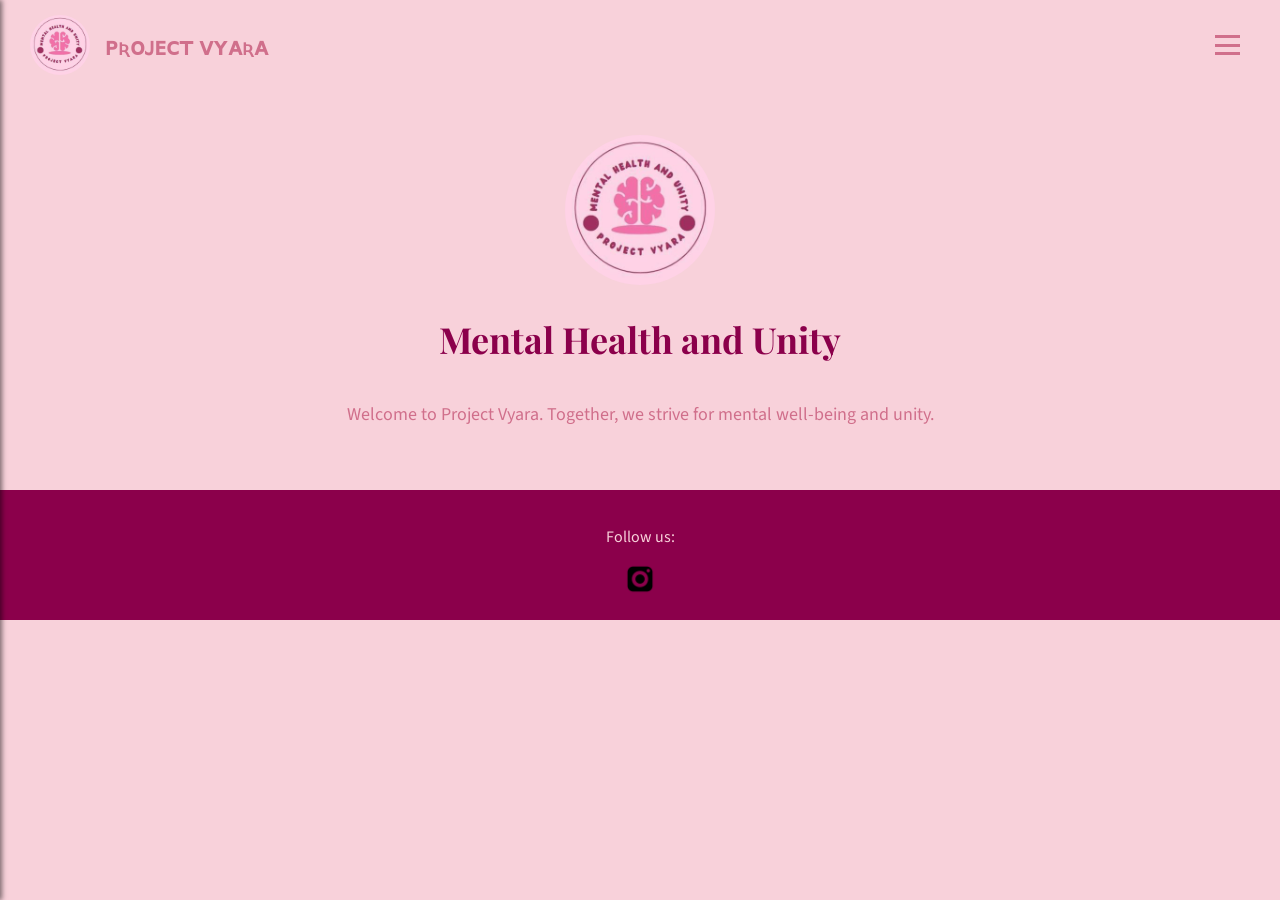
==== index.html @ bd825d83 "Update index.html" ====
<!DOCTYPE html>
<html lang="en">
<head>
    <meta charset="UTF-8">
    <meta name="viewport" content="width=device-width, initial-scale=1.0">
    <link href="https://fonts.googleapis.com/css2?family=Playfair+Display:wght@400;700&family=Source+Sans+Pro:wght@400;600&display=swap" rel="stylesheet">
    <link rel="stylesheet" href="style.css">
    <link rel="icon" href="Images/logo-c.png" type="image/x-icon">
    <title>Project Vyara</title>
</head>
<body>

    <!-- Navbar -->
    <nav class="navbar">
        <div class="logo-container">
            <img src="Images/logo.jpg" alt="Logo" class="logo-img">
            <div class="project-name">ᴘʀᴏᴊᴇᴄᴛ ᴠʏᴀʀᴀ</div>
        </div>
        <button class="menu-toggle" aria-label="Toggle Menu">
            <div class="hamburger-icon">
                <div class="line"></div>
                <div class="line"></div>
                <div class="line"></div>
            </div>
        </button>
    </nav>

    <!-- Side Menu -->
    <div class="side-menu">
        <button class="close-menu" aria-label="Close Menu">&times;</button>
        <ul class="side-nav-links">
            <li><a href="#about">About Us</a></li>
            <li><a href="#blogs">Blogs</a></li>
            <li><a href="#resources">Gallery</a></li>
            <li><a href="#events">Seminar</a></li>
            <li><a href="#contact">Contact</a></li>
        </ul>
    </div>

    <!-- Hero Section -->
    <section class="hero">
        <div class="hero-logo-container">
            <img src="Images/logo.jpg" alt="Hero Logo" class="hero-logo">
            <h1>Mental Health and Unity</h1>
            <p>Welcome to Project Vyara. Together, we strive for mental well-being and unity.</p>
        </div>
    </section>

    <!-- Footer -->
    <footer class="footer">
        <p>Follow us:</p>
        <div class="social-icons">
            <a href="https://www.instagram.com/project_vyara/"><img src="Images/instagram-icon.png" alt="Instagram"></a>
        </div>
    </footer>

    <script src="script.js"></script>
</body>
</html>
---- style.css ----
/* General styles */
body {
    margin: 0;
    font-family: 'Source Sans Pro', Arial, sans-serif;
    background-color: #F8D1DA;
    color: #D06F8B;
}

/* Navbar */
.navbar {
    display: flex;
    justify-content: space-between;
    align-items: center;
    background-color: #F8D1DA;
    padding: 15px 30px;
    box-shadow: 0 2px 4px rgba(0, 0, 0, 0.1);
}

.logo-container {
    display: flex;
    align-items: center;
    gap: 15px;
}

.logo-img {
    width: 60px;
    height: 60px;
    border-radius: 50%;
}

.project-name {
    font-family: 'Playfair Display', serif;
    font-size: 24px;
    font-weight: bold;
    font-variant: small-caps;
    color: #D06F8B;
}

/* Hamburger Menu Button Styles */
.menu-toggle {
    background: none;
    border: none;
    cursor: pointer;
    padding: 10px;
}

.hamburger-icon {
    display: flex;
    flex-direction: column;
    justify-content: space-between;
    height: 20px; /* Adjust height as needed */
}

.line {
    height: 3px; /* Thickness of the lines */
    width: 25px; /* Length of the lines */
    background-color: #D06F8B; /* Color of the lines */
    transition: background-color 0.3s, transform 0.3s; /* Smooth transition for hover effect */
}

.menu-toggle:hover .line {
    background-color: #8B004B; /* Change color on hover */
}

/* Side Menu Styles */
.side-menu {
    position: fixed;
    top: 0;
    left: -250px; /* Hidden by default */
    width: 250px;
    height: 100%;
    background-color: #F8D1DA;
    box-shadow: 2px 0 5px rgba(0, 0, 0, 0.5);
    transition: left 0.3s ease;
    z-index: 1000;
}

.side-menu.open {
    left: 0; /* Show menu */
}

.close-menu {
    background: none;
    border: none;
    font-size: 24px;
    color: #D06F8B;
    cursor: pointer;
    margin: 15px;
}

.close-menu:hover {
    color: #8B004B; /* Darker color on hover */
}

.side-nav-links {
    list-style: none;
    padding: 0;
    margin-top: 40px; /* Space from the close button */
}

.side-nav-links li {
    margin: 15px 0;
}

.side-nav-links a {
    text-decoration: none;
    color: #D06F8B;
    font-weight: 600;
    display: block; /* Make entire area clickable */
    padding: 10px 15px; /* Add padding for better clickability */
    border-radius: 5px; /* Rounded corners */
    transition: background-color 0.3s, color 0.3s; /* Smooth transition */
}

/* Button Hover Effect */
.side-nav-links a:hover {
    background-color: #D06F8B; /* Highlight on hover */
    color: #FFFFFF; /* Change text color on hover */
    box-shadow: 0 4px 8px rgba(0, 0, 0, 0.2); /* Subtle shadow effect */
}

/* Hero Section */
.hero {
    display: flex;
    justify-content: center;
    align-items: center;
    height: 400px;
    background-color: #F8D1DA;
    text-align: center;
}

.hero-logo-container {
    display: flex;
    flex-direction: column;
    align-items: center;
}

.hero-logo {
    width: 150px;
    height: 150px;
    border-radius: 50%;
}

.hero h1 {
    font-family: 'Playfair Display', serif;
    font-size: 36px;
    color: #8B004B;
}

.hero p {
    font-family: 'Source Sans Pro', sans-serif;
    font-size: 18px;
    color: #D06F8B;
    margin-top: 10px;
}

/* Footer */
.footer {
    background-color: #8B004B;
    padding: 20px;
    text-align: center;
    color: #F8D1DA;
}

.footer .social-icons img {
    width: 30px;
    margin: 0 10px;
}

/* Media Queries */
@media (max-width: 768px) {
    .nav-links {
        display: none; /* Hide navbar links on mobile */
    }
}
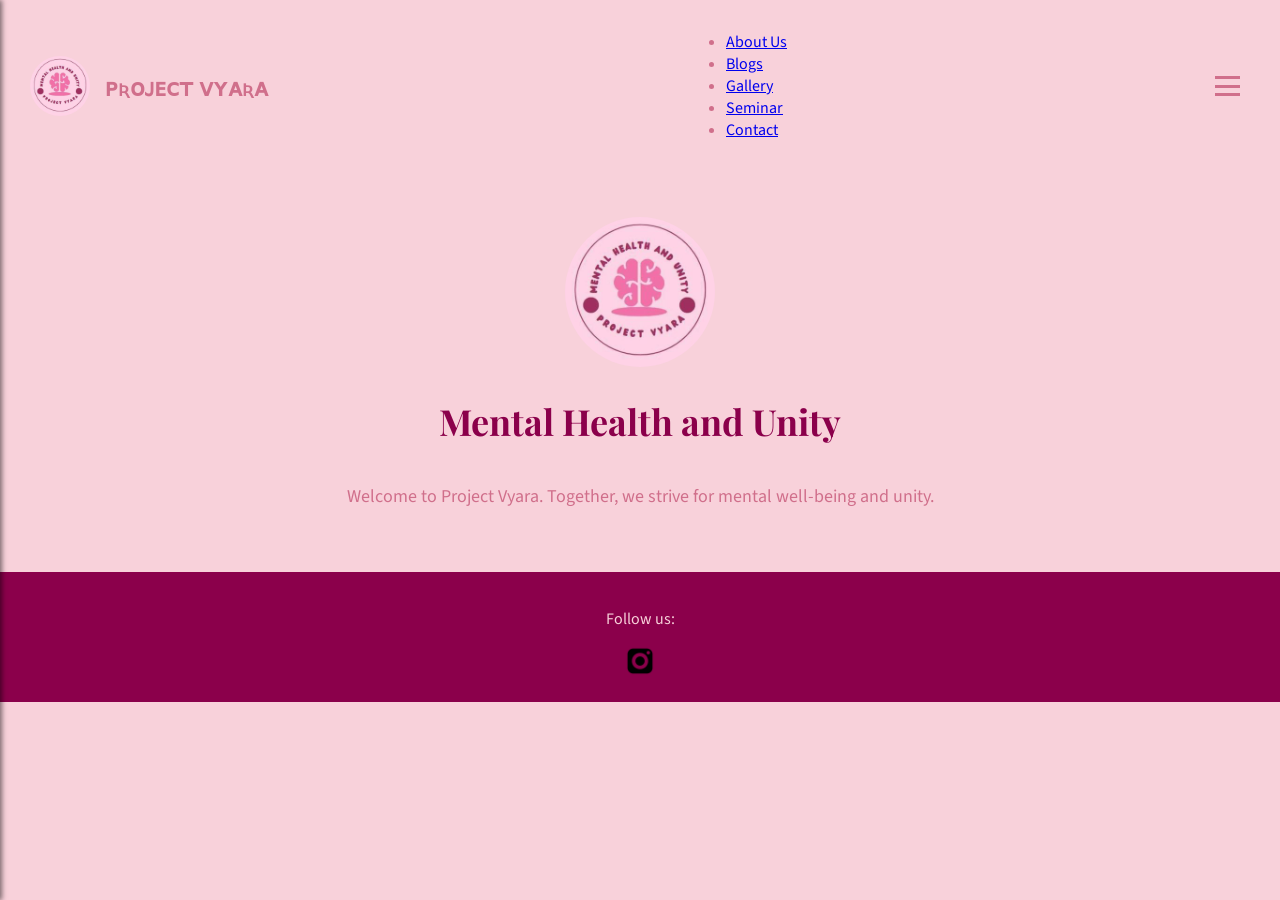
==== commit 6ee837d3: "Update index.html" ====
--- a/index.html
+++ b/index.html
@@ -15,6 +15,15 @@
         <div class="logo-container">
             <img src="Images/logo.jpg" alt="Logo" class="logo-img">
             <div class="project-name">ᴘʀᴏᴊᴇᴄᴛ ᴠʏᴀʀᴀ</div>
+        </div>
+        <div class="nav-links">
+            <ul>
+                <li><a href="#about">About Us</a></li>
+                <li><a href="#blogs">Blogs</a></li>
+                <li><a href="#resources">Gallery</a></li>
+                <li><a href="#events">Seminar</a></li>
+                <li><a href="#contact">Contact</a></li>
+            </ul>
         </div>
         <button class="menu-toggle" aria-label="Toggle Menu">
             <div class="hamburger-icon">
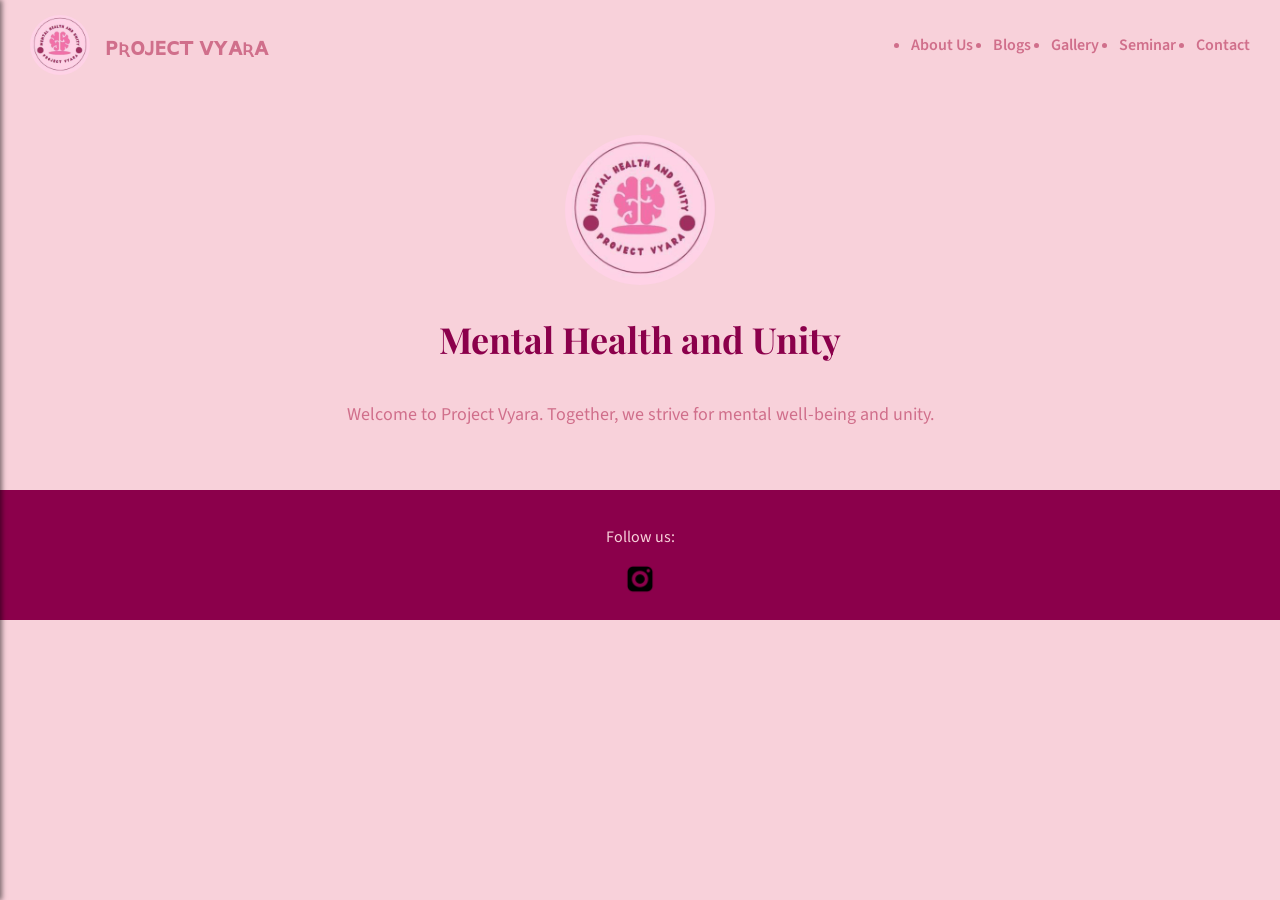
==== commit dc4888ef: "Update index.html" ====
--- a/index.html
+++ b/index.html
@@ -9,6 +9,11 @@
     <title>Project Vyara</title>
 </head>
 <body>
+
+    <!-- Loading Animation -->
+    <div class="loading-overlay">
+        <div class="spinner"></div>
+    </div>
 
     <!-- Navbar -->
     <nav class="navbar">
--- a/style.css
+++ b/style.css
@@ -34,6 +34,22 @@
     font-weight: bold;
     font-variant: small-caps;
     color: #D06F8B;
+}
+
+/* Navbar Links */
+.nav-links {
+    display: none; /* Hidden by default */
+}
+
+.nav-links ul {
+    display: flex;
+    gap: 20px;
+}
+
+.nav-links a {
+    text-decoration: none;
+    color: #D06F8B;
+    font-weight: 600;
 }
 
 /* Hamburger Menu Button Styles */
@@ -172,4 +188,18 @@
     .nav-links {
         display: none; /* Hide navbar links on mobile */
     }
-}
+
+    .menu-toggle {
+        display: block; /* Show menu toggle button */
+    }
+}
+
+@media (min-width: 769px) {
+    .nav-links {
+        display: flex; /* Show navbar links on larger screens */
+    }
+
+    .menu-toggle {
+        display: none; /* Hide menu toggle button */
+    }
+}
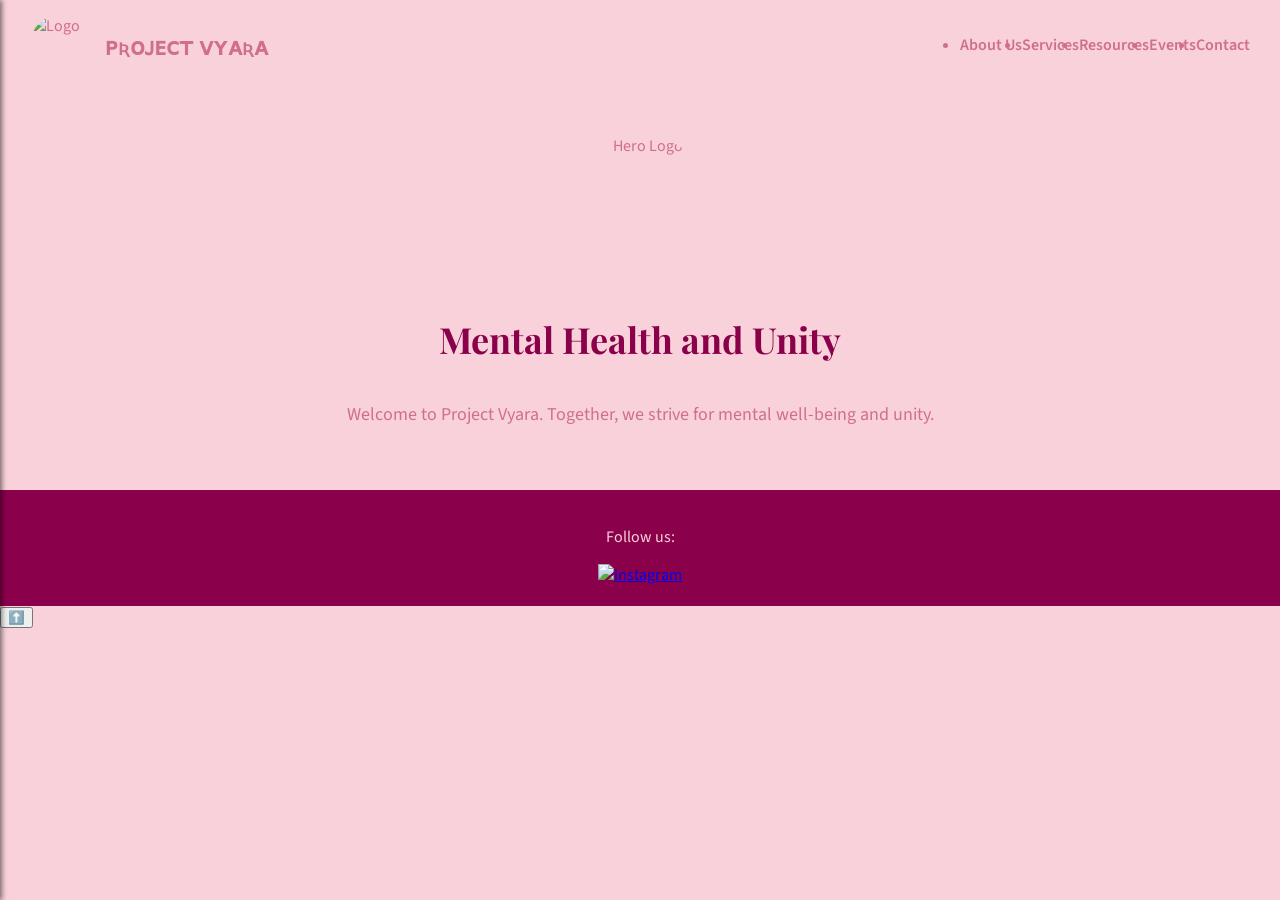
==== commit 9ead33b5: "Update index.html" ====
--- a/index.html
+++ b/index.html
@@ -10,33 +10,20 @@
 </head>
 <body>
 
-    <!-- Loading Animation -->
-    <div class="loading-overlay">
-        <div class="spinner"></div>
-    </div>
-
     <!-- Navbar -->
     <nav class="navbar">
         <div class="logo-container">
-            <img src="Images/logo.jpg" alt="Logo" class="logo-img">
+            <img src="images/logo.jpg" alt="Logo" class="logo-img" loading="lazy">
             <div class="project-name">ᴘʀᴏᴊᴇᴄᴛ ᴠʏᴀʀᴀ</div>
         </div>
-        <div class="nav-links">
-            <ul>
-                <li><a href="#about">About Us</a></li>
-                <li><a href="#blogs">Blogs</a></li>
-                <li><a href="#resources">Gallery</a></li>
-                <li><a href="#events">Seminar</a></li>
-                <li><a href="#contact">Contact</a></li>
-            </ul>
-        </div>
-        <button class="menu-toggle" aria-label="Toggle Menu">
-            <div class="hamburger-icon">
-                <div class="line"></div>
-                <div class="line"></div>
-                <div class="line"></div>
-            </div>
-        </button>
+        <button class="menu-toggle" aria-label="Toggle Menu">&#9776;</button>
+        <ul class="nav-links">
+            <li><a href="#about">About Us</a></li>
+            <li><a href="#services">Services</a></li>
+            <li><a href="#resources">Resources</a></li>
+            <li><a href="#events">Events</a></li>
+            <li><a href="#contact">Contact</a></li>
+        </ul>
     </nav>
 
     <!-- Side Menu -->
@@ -44,9 +31,9 @@
         <button class="close-menu" aria-label="Close Menu">&times;</button>
         <ul class="side-nav-links">
             <li><a href="#about">About Us</a></li>
-            <li><a href="#blogs">Blogs</a></li>
-            <li><a href="#resources">Gallery</a></li>
-            <li><a href="#events">Seminar</a></li>
+            <li><a href="#services">Services</a></li>
+            <li><a href="#resources">Resources</a></li>
+            <li><a href="#events">Events</a></li>
             <li><a href="#contact">Contact</a></li>
         </ul>
     </div>
@@ -54,7 +41,7 @@
     <!-- Hero Section -->
     <section class="hero">
         <div class="hero-logo-container">
-            <img src="Images/logo.jpg" alt="Hero Logo" class="hero-logo">
+            <img src="images/logo.jpg" alt="Hero Logo" class="hero-logo" loading="lazy">
             <h1>Mental Health and Unity</h1>
             <p>Welcome to Project Vyara. Together, we strive for mental well-being and unity.</p>
         </div>
@@ -64,9 +51,12 @@
     <footer class="footer">
         <p>Follow us:</p>
         <div class="social-icons">
-            <a href="https://www.instagram.com/project_vyara/"><img src="Images/instagram-icon.png" alt="Instagram"></a>
+            <a href="https://www.instagram.com/project_vyara/"><img src="images/instagram-icon.png" alt="Instagram" loading="lazy"></a>
         </div>
     </footer>
+
+    <!-- Scroll-to-Top Button -->
+    <button id="scrollToTop" class="scroll-to-top" aria-label="Scroll to Top">⬆️</button>
 
     <script src="script.js"></script>
 </body>
--- a/style.css
+++ b/style.css
@@ -4,6 +4,34 @@
     font-family: 'Source Sans Pro', Arial, sans-serif;
     background-color: #F8D1DA;
     color: #D06F8B;
+}
+
+/* Loading Animation */
+.loading-overlay {
+    position: fixed;
+    top: 0;
+    left: 0;
+    right: 0;
+    bottom: 0;
+    background: rgba(255, 255, 255, 0.8);
+    z-index: 9999;
+    display: flex;
+    justify-content: center;
+    align-items: center;
+}
+
+.spinner {
+    border: 8px solid rgba(255, 255, 255, 0.3);
+    border-top: 8px solid #D06F8B;
+    border-radius: 50%;
+    width: 50px;
+    height: 50px;
+    animation: spin 1s linear infinite;
+}
+
+@keyframes spin {
+    0% { transform: rotate(0deg); }
+    100% { transform: rotate(360deg); }
 }
 
 /* Navbar */
@@ -44,12 +72,30 @@
 .nav-links ul {
     display: flex;
     gap: 20px;
+    padding: 0; /* Remove padding */
+    list-style-type: none; /* Remove bullets */
 }
 
 .nav-links a {
     text-decoration: none;
     color: #D06F8B;
     font-weight: 600;
+    position: relative; /* For animation */
+}
+
+.nav-links a::after {
+    content: '';
+    position: absolute;
+    left: 0;
+    bottom: -5px; /* Position of the line */
+    height: 2px;
+    width: 0;
+    background-color: #D06F8B;
+    transition: width 0.3s;
+}
+
+.nav-links a:hover::after {
+    width: 100%; /* Expand the line on hover */
 }
 
 /* Hamburger Menu Button Styles */
@@ -104,10 +150,7 @@
     margin: 15px;
 }
 
-.close-menu:hover {
-    color: #8B004B; /* Darker color on hover */
-}
-
+/* Side Menu Links */
 .side-nav-links {
     list-style: none;
     padding: 0;
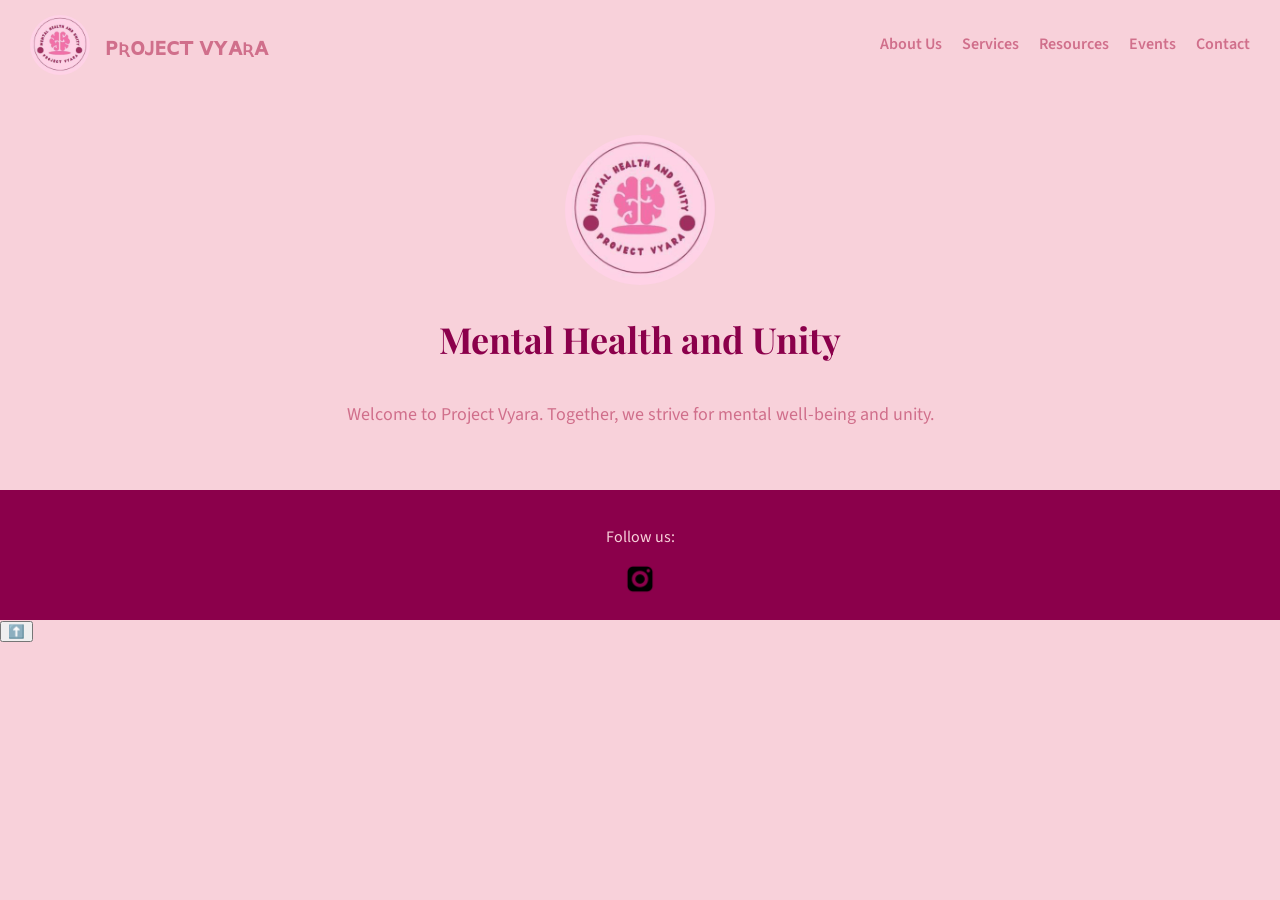
==== commit afc4961a: "Update index.html" ====
--- a/index.html
+++ b/index.html
@@ -13,7 +13,7 @@
     <!-- Navbar -->
     <nav class="navbar">
         <div class="logo-container">
-            <img src="images/logo.jpg" alt="Logo" class="logo-img" loading="lazy">
+            <img src="Images/logo.jpg" alt="Logo" class="logo-img" loading="lazy">
             <div class="project-name">ᴘʀᴏᴊᴇᴄᴛ ᴠʏᴀʀᴀ</div>
         </div>
         <button class="menu-toggle" aria-label="Toggle Menu">&#9776;</button>
@@ -41,7 +41,7 @@
     <!-- Hero Section -->
     <section class="hero">
         <div class="hero-logo-container">
-            <img src="images/logo.jpg" alt="Hero Logo" class="hero-logo" loading="lazy">
+            <img src="Images/logo.jpg" alt="Hero Logo" class="hero-logo" loading="lazy">
             <h1>Mental Health and Unity</h1>
             <p>Welcome to Project Vyara. Together, we strive for mental well-being and unity.</p>
         </div>
@@ -51,7 +51,7 @@
     <footer class="footer">
         <p>Follow us:</p>
         <div class="social-icons">
-            <a href="https://www.instagram.com/project_vyara/"><img src="images/instagram-icon.png" alt="Instagram" loading="lazy"></a>
+            <a href="https://www.instagram.com/project_vyara/"><img src="Images/instagram-icon.png" alt="Instagram" loading="lazy"></a>
         </div>
     </footer>
 
--- a/style.css
+++ b/style.css
@@ -4,34 +4,13 @@
     font-family: 'Source Sans Pro', Arial, sans-serif;
     background-color: #F8D1DA;
     color: #D06F8B;
-}
-
-/* Loading Animation */
-.loading-overlay {
-    position: fixed;
-    top: 0;
-    left: 0;
-    right: 0;
-    bottom: 0;
-    background: rgba(255, 255, 255, 0.8);
-    z-index: 9999;
-    display: flex;
-    justify-content: center;
-    align-items: center;
-}
-
-.spinner {
-    border: 8px solid rgba(255, 255, 255, 0.3);
-    border-top: 8px solid #D06F8B;
-    border-radius: 50%;
-    width: 50px;
-    height: 50px;
-    animation: spin 1s linear infinite;
-}
-
-@keyframes spin {
-    0% { transform: rotate(0deg); }
-    100% { transform: rotate(360deg); }
+    overflow-x: hidden;
+    opacity: 0; /* Starting state for loading */
+    transition: opacity 1s ease-in-out; /* Page loading transition */
+}
+
+body.loaded {
+    opacity: 1; /* Final state after loading */
 }
 
 /* Navbar */
@@ -42,8 +21,17 @@
     background-color: #F8D1DA;
     padding: 15px 30px;
     box-shadow: 0 2px 4px rgba(0, 0, 0, 0.1);
-}
-
+    opacity: 0; /* Hidden initially */
+    transform: translateY(-50px); /* Slides down from top */
+    transition: opacity 1.5s ease-in-out 0.5s, transform 1.5s ease-in-out 0.5s; /* Delayed fade-in */
+}
+
+.loaded .navbar {
+    opacity: 1; /* Final state */
+    transform: translateY(0);
+}
+
+/* Logo */
 .logo-container {
     display: flex;
     align-items: center;
@@ -54,6 +42,14 @@
     width: 60px;
     height: 60px;
     border-radius: 50%;
+    opacity: 0; /* Hidden initially */
+    transform: scale(0.8); /* Starts scaled down */
+    transition: opacity 1.5s ease-in-out 0.8s, transform 1.5s ease-in-out 0.8s; /* Smooth transition */
+}
+
+.loaded .logo-img {
+    opacity: 1; /* Final state */
+    transform: scale(1); /* Normal size */
 }
 
 .project-name {
@@ -61,87 +57,61 @@
     font-size: 24px;
     font-weight: bold;
     font-variant: small-caps;
-    color: #D06F8B;
-}
-
-/* Navbar Links */
+    text-transform: lowercase;
+    color: #D06F8B;
+}
+
+/* Navigation Links */
 .nav-links {
-    display: none; /* Hidden by default */
-}
-
-.nav-links ul {
+    list-style: none;
     display: flex;
     gap: 20px;
-    padding: 0; /* Remove padding */
-    list-style-type: none; /* Remove bullets */
+}
+
+.nav-links li {
+    position: relative;
 }
 
 .nav-links a {
     text-decoration: none;
     color: #D06F8B;
+    font-family: 'Source Sans Pro', sans-serif;
     font-weight: 600;
-    position: relative; /* For animation */
-}
-
+    transition: color 0.3s, background-color 0.3s, padding 0.3s, box-shadow 0.3s;
+}
+
+/* Underline effect for Desktop Links */
 .nav-links a::after {
     content: '';
-    position: absolute;
-    left: 0;
-    bottom: -5px; /* Position of the line */
+    display: block;
+    width: 0;
     height: 2px;
-    width: 0;
-    background-color: #D06F8B;
+    background: #D06F8B;
     transition: width 0.3s;
 }
 
 .nav-links a:hover::after {
-    width: 100%; /* Expand the line on hover */
-}
-
-/* Hamburger Menu Button Styles */
-.menu-toggle {
-    background: none;
-    border: none;
-    cursor: pointer;
-    padding: 10px;
-}
-
-.hamburger-icon {
-    display: flex;
-    flex-direction: column;
-    justify-content: space-between;
-    height: 20px; /* Adjust height as needed */
-}
-
-.line {
-    height: 3px; /* Thickness of the lines */
-    width: 25px; /* Length of the lines */
-    background-color: #D06F8B; /* Color of the lines */
-    transition: background-color 0.3s, transform 0.3s; /* Smooth transition for hover effect */
-}
-
-.menu-toggle:hover .line {
-    background-color: #8B004B; /* Change color on hover */
+    width: 100%;
 }
 
 /* Side Menu Styles */
 .side-menu {
     position: fixed;
     top: 0;
-    left: -250px; /* Hidden by default */
-    width: 250px;
+    left: -100%; /* Hidden initially */
+    width: 60%; /* Covers 60% of the screen */
     height: 100%;
     background-color: #F8D1DA;
     box-shadow: 2px 0 5px rgba(0, 0, 0, 0.5);
-    transition: left 0.3s ease;
+    transition: left 0.8s ease-in-out; /* Smooth slide-in */
     z-index: 1000;
 }
 
 .side-menu.open {
-    left: 0; /* Show menu */
-}
-
-.close-menu {
+    left: 0; /* Slide-in to show */
+}
+
+.side-menu .close-menu {
     background: none;
     border: none;
     font-size: 24px;
@@ -150,32 +120,34 @@
     margin: 15px;
 }
 
-/* Side Menu Links */
 .side-nav-links {
     list-style: none;
     padding: 0;
-    margin-top: 40px; /* Space from the close button */
 }
 
 .side-nav-links li {
     margin: 15px 0;
 }
 
+/* Button style for Mobile Side Nav Links */
 .side-nav-links a {
-    text-decoration: none;
-    color: #D06F8B;
-    font-weight: 600;
-    display: block; /* Make entire area clickable */
-    padding: 10px 15px; /* Add padding for better clickability */
-    border-radius: 5px; /* Rounded corners */
-    transition: background-color 0.3s, color 0.3s; /* Smooth transition */
-}
-
-/* Button Hover Effect */
+    display: block;
+    padding: 10px 20px;
+    background-color: transparent;
+    border-radius: 8px;
+    color: #D06F8B;
+    transition: background-color 0.3s ease, color 0.3s ease;
+}
+
 .side-nav-links a:hover {
-    background-color: #D06F8B; /* Highlight on hover */
-    color: #FFFFFF; /* Change text color on hover */
-    box-shadow: 0 4px 8px rgba(0, 0, 0, 0.2); /* Subtle shadow effect */
+    background-color: #D06F8B;
+    color: #fff;
+    box-shadow: 0px 4px 10px rgba(0, 0, 0, 0.1);
+}
+
+.side-nav-links a:active {
+    background-color: #C54A6B;
+    box-shadow: 0px 4px 10px rgba(0, 0, 0, 0.3);
 }
 
 /* Hero Section */
@@ -186,6 +158,14 @@
     height: 400px;
     background-color: #F8D1DA;
     text-align: center;
+    opacity: 0; /* Hidden initially */
+    transform: translateY(50px); /* Starts sliding up */
+    transition: opacity 1.8s ease 0.7s, transform 1.8s ease 0.7s; /* Smooth delayed fade-in */
+}
+
+.loaded .hero {
+    opacity: 1; /* Final state */
+    transform: translateY(0);
 }
 
 .hero-logo-container {
@@ -198,6 +178,14 @@
     width: 150px;
     height: 150px;
     border-radius: 50%;
+    opacity: 0; /* Hidden initially */
+    transform: scale(0.8); /* Starts scaled down */
+    transition: opacity 1.5s ease-in-out 1s, transform 1.5s ease-in-out 1s; /* Smooth transition */
+}
+
+.loaded .hero-logo {
+    opacity: 1; /* Final state */
+    transform: scale(1); /* Normal size */
 }
 
 .hero h1 {
@@ -211,6 +199,14 @@
     font-size: 18px;
     color: #D06F8B;
     margin-top: 10px;
+    opacity: 0; /* Hidden initially */
+    transform: translateY(30px); /* Starts sliding up */
+    transition: opacity 1.5s ease-in-out 1.2s, transform 1.5s ease-in-out 1.2s; /* Delayed entry */
+}
+
+.loaded .hero p {
+    opacity: 1; /* Final state */
+    transform: translateY(0);
 }
 
 /* Footer */
@@ -219,30 +215,45 @@
     padding: 20px;
     text-align: center;
     color: #F8D1DA;
-}
-
-.footer .social-icons img {
-    width: 30px;
-    margin: 0 10px;
+    opacity: 0; /* Hidden initially */
+    transform: translateY(50px); /* Starts sliding up */
+    transition: opacity 1.5s ease-in-out 1.5s, transform 1.5s ease-in-out 1.5s; /* Delayed entry */
+}
+
+.loaded .footer {
+    opacity: 1; /* Final state */
+    transform: translateY(0);
+}
+
+/* Mobile Menu Toggle */
+.menu-toggle {
+    display: none;
+    background: none;
+    border: none;
+    font-size: 24px;
+    color: #D06F8B;
+    cursor: pointer;
 }
 
 /* Media Queries */
 @media (max-width: 768px) {
     .nav-links {
-        display: none; /* Hide navbar links on mobile */
+        display: none; /* Hides desktop links on mobile */
     }
 
     .menu-toggle {
-        display: block; /* Show menu toggle button */
+        display: block; /* Shows menu toggle button on mobile */
     }
-}
-
-@media (min-width: 769px) {
-    .nav-links {
-        display: flex; /* Show navbar links on larger screens */
+
+    .side-menu {
+        width: 60%; /* Menu covers 60% of screen */
     }
-
-    .menu-toggle {
-        display: none; /* Hide menu toggle button */
-    }
-}
+}
+
+
+/* Instagram Logo */
+.social-icons img {
+    width: 30px; /* Adjust the size as needed */
+    height: auto; /* Maintain aspect ratio */
+    margin: 0 10px;
+}
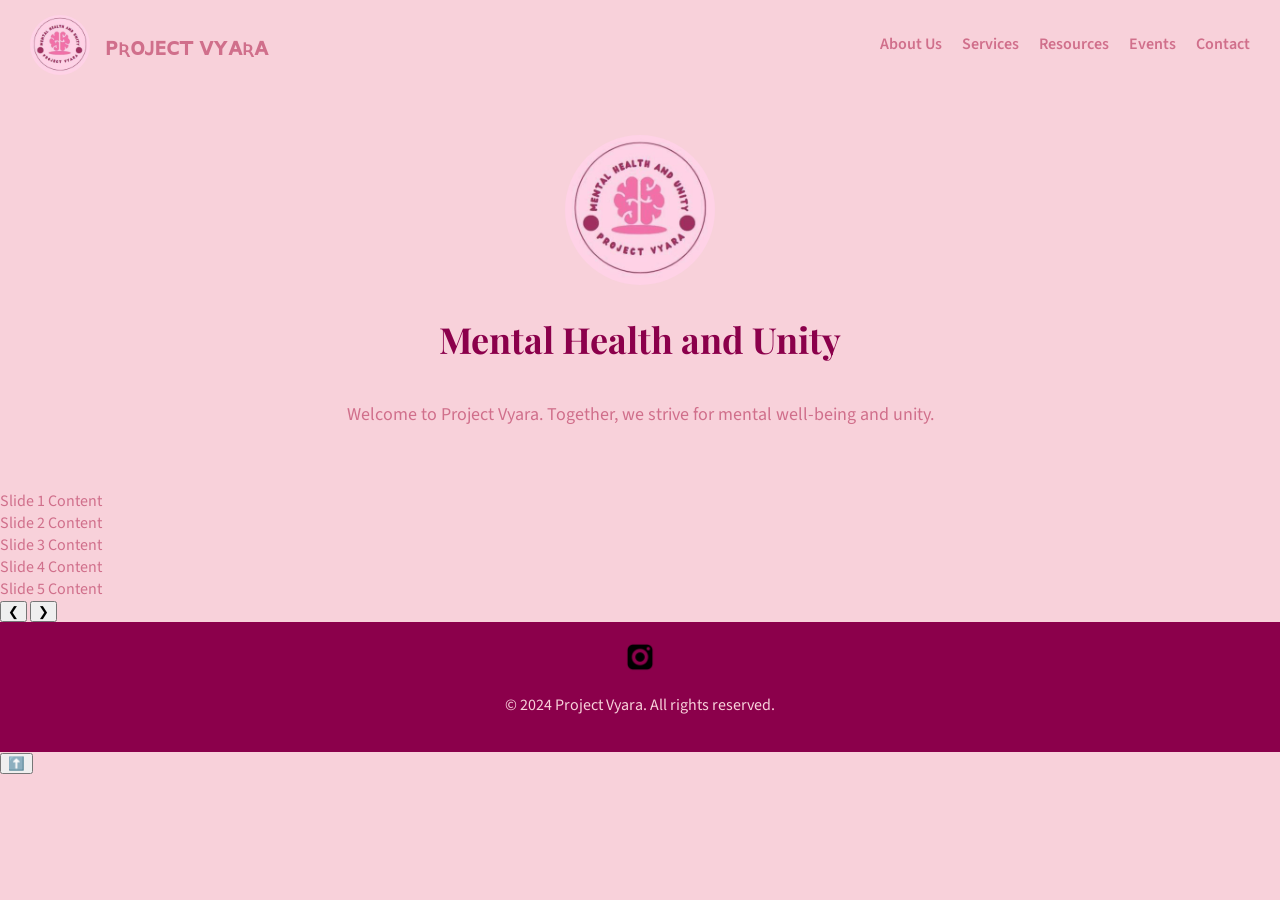
==== commit fff89bd9: "Update index.html" ====
--- a/index.html
+++ b/index.html
@@ -47,12 +47,27 @@
         </div>
     </section>
 
+    <!-- Slideshow Section -->
+    <div class="slideshow">
+        <div class="slideshow-container">
+            <div class="slideshow-slide active">Slide 1 Content</div>
+            <div class="slideshow-slide">Slide 2 Content</div>
+            <div class="slideshow-slide">Slide 3 Content</div>
+            <div class="slideshow-slide">Slide 4 Content</div>
+            <div class="slideshow-slide">Slide 5 Content</div>
+        </div>    
+        <button class="arrow left-arrow" aria-label="Previous Slide">&#10094;</button>
+        <button class="arrow right-arrow" aria-label="Next Slide">&#10095;</button>
+    </div>
+    
     <!-- Footer -->
     <footer class="footer">
-        <p>Follow us:</p>
         <div class="social-icons">
-            <a href="https://www.instagram.com/project_vyara/"><img src="Images/instagram-icon.png" alt="Instagram" loading="lazy"></a>
+            <a href="https://www.instagram.com/project_vyara/">
+                <img src="Images/instagram-icon.png" alt="Instagram" class="social-icon" loading="lazy">
+            </a>
         </div>
+        <p>© 2024 Project Vyara. All rights reserved.</p>
     </footer>
 
     <!-- Scroll-to-Top Button -->
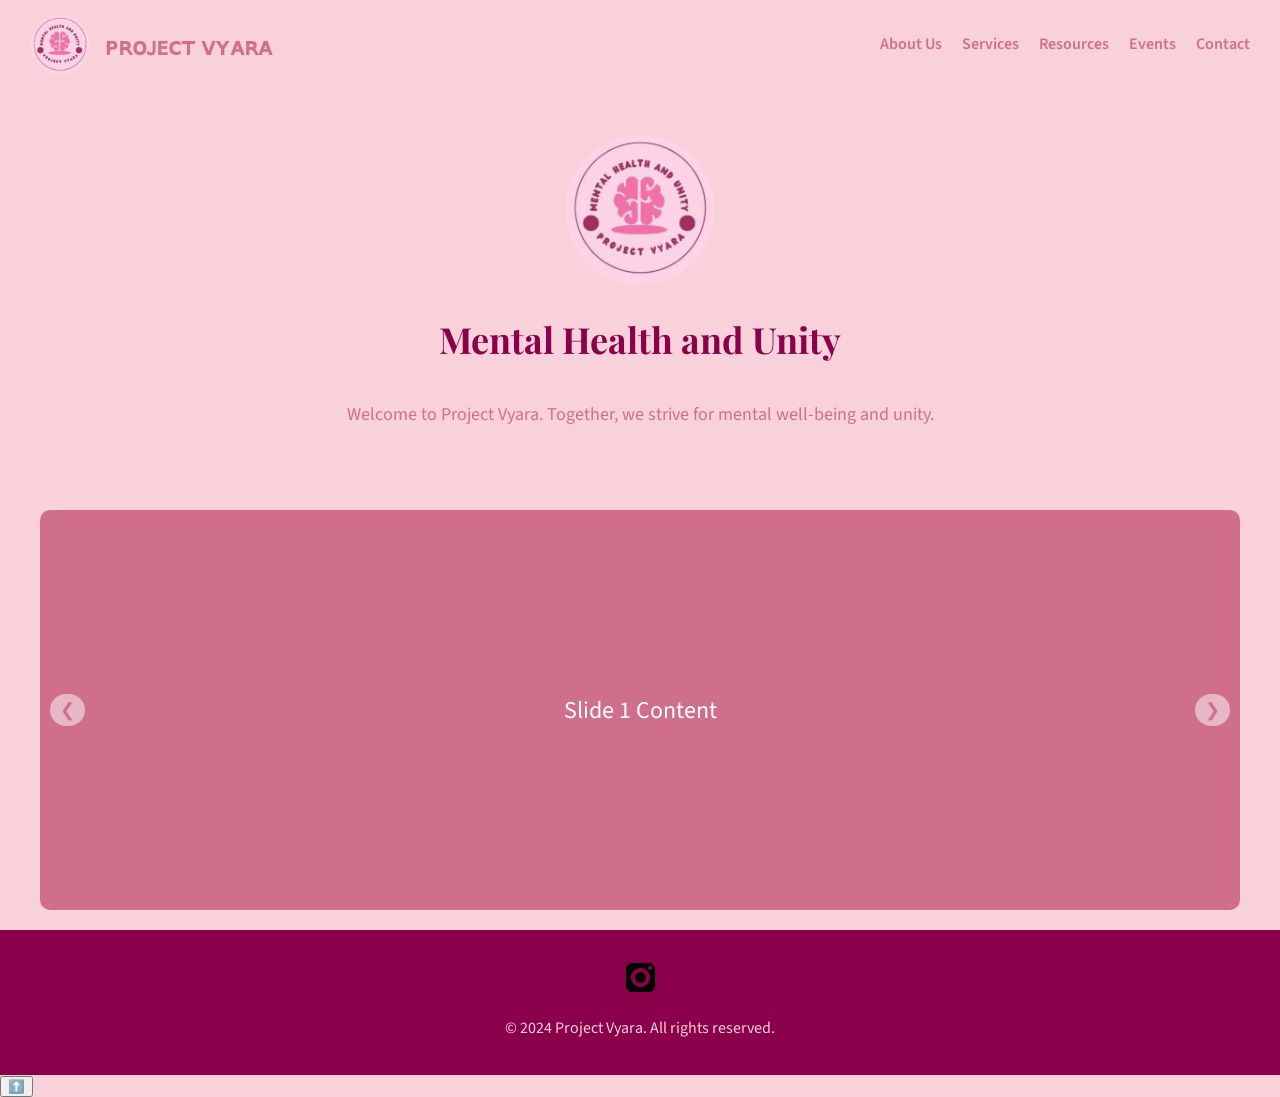
==== commit 0749c0f0: "Update index.html" ====
--- a/index.html
+++ b/index.html
@@ -26,17 +26,17 @@
         </ul>
     </nav>
 
-    <!-- Side Menu -->
-    <div class="side-menu">
-        <button class="close-menu" aria-label="Close Menu">&times;</button>
-        <ul class="side-nav-links">
-            <li><a href="#about">About Us</a></li>
-            <li><a href="#services">Services</a></li>
-            <li><a href="#resources">Resources</a></li>
-            <li><a href="#events">Events</a></li>
-            <li><a href="#contact">Contact</a></li>
-        </ul>
-    </div>
+<!-- Side Menu -->
+<div class="side-menu">
+    <button class="close-menu" aria-label="Close Menu">&times;</button>
+    <ul class="side-nav-links">
+        <li><a href="#about">About Us</a></li>
+        <li><a href="#services">Services</a></li>
+        <li><a href="#resources">Resources</a></li>
+        <li><a href="#events">Events</a></li>
+        <li><a href="#contact">Contact</a></li>
+    </ul>
+</div>
 
     <!-- Hero Section -->
     <section class="hero">
--- a/style.css
+++ b/style.css
@@ -56,9 +56,7 @@
     font-family: 'Playfair Display', serif;
     font-size: 24px;
     font-weight: bold;
-    font-variant: small-caps;
     text-transform: lowercase;
-    color: #D06F8B;
 }
 
 /* Navigation Links */
@@ -235,25 +233,89 @@
     cursor: pointer;
 }
 
-/* Media Queries */
-@media (max-width: 768px) {
-    .nav-links {
-        display: none; /* Hides desktop links on mobile */
-    }
-
-    .menu-toggle {
-        display: block; /* Shows menu toggle button on mobile */
-    }
-
-    .side-menu {
-        width: 60%; /* Menu covers 60% of screen */
-    }
-}
-
-
-/* Instagram Logo */
-.social-icons img {
-    width: 30px; /* Adjust the size as needed */
-    height: auto; /* Maintain aspect ratio */
-    margin: 0 10px;
-}
+/* Social Icons */
+.social-icons {
+    display: flex;
+    justify-content: center; /* Center the icons */
+    align-items: center; /* Center vertically */
+    margin: 10px 0; /* Add some margin */
+}
+
+.social-icon {
+    width: 35px; /* Set a smaller size for the icon */
+    height: 35px; /* Set a fixed height to maintain aspect ratio */
+    margin: 0 10px; /* Space between icons */
+    transition: transform 0.3s; /* Animation effect on hover */
+}
+
+.social-icon:hover {
+    transform: scale(1.2); /* Slightly enlarge on hover */
+}
+
+/* Slideshow */
+.slideshow {
+    position: relative;
+    width: 100%;
+    max-width: 1200px;
+    margin: 20px auto;
+    overflow: hidden;
+    border-radius: 10px;
+}
+
+.slideshow-container {
+    display: flex;
+    transition: transform 1s ease; /* Smooth transition for container */
+}
+
+.slideshow-slide {
+    flex: 1 0 100%;
+    height: 400px; /* Adjust as needed */
+    background-color: #D06F8B; /* Background color for slides */
+    color: white;
+    font-size: 24px;
+    opacity: 0; /* Hidden initially */
+    transition: opacity 1s ease; /* Shorter opacity transition */
+    position: absolute; /* Position absolute for smooth transitions */
+    top: 0; /* Align slides */
+    left: 0; /* Align slides */
+    
+    /* Centering styles */
+    display: flex; /* Enable flexbox */
+    justify-content: center; /* Center horizontally */
+    align-items: center; /* Center vertically */
+    text-align: center; /* Center text inside the slide */
+}
+
+.slideshow-slide.active {
+    opacity: 1; /* Fully visible */
+    position: relative; /* Allow normal flow for the active slide */
+}
+
+
+/* Arrow Styles */
+.arrow {
+    position: absolute;
+    top: 50%;
+    transform: translateY(-50%);
+    background-color: rgba(255, 255, 255, 0.5); /* Semi-transparent background */
+    border: none;
+    border-radius: 20px; /* More rounded */
+    padding: 5px 10px; /* Thinner buttons */
+    cursor: pointer;
+    font-size: 18px; /* Smaller font size */
+    color: #D06F8B; /* Arrow color */
+    z-index: 10; /* Ensure arrows are above slides */
+    transition: background-color 0.3s;
+}
+
+.arrow:hover {
+    background-color: rgba(255, 255, 255, 0.8); /* Change background on hover */
+}
+
+.left-arrow {
+    left: 10px; /* Position left arrow */
+}
+
+.right-arrow {
+    right: 10px; /* Position right arrow */
+}
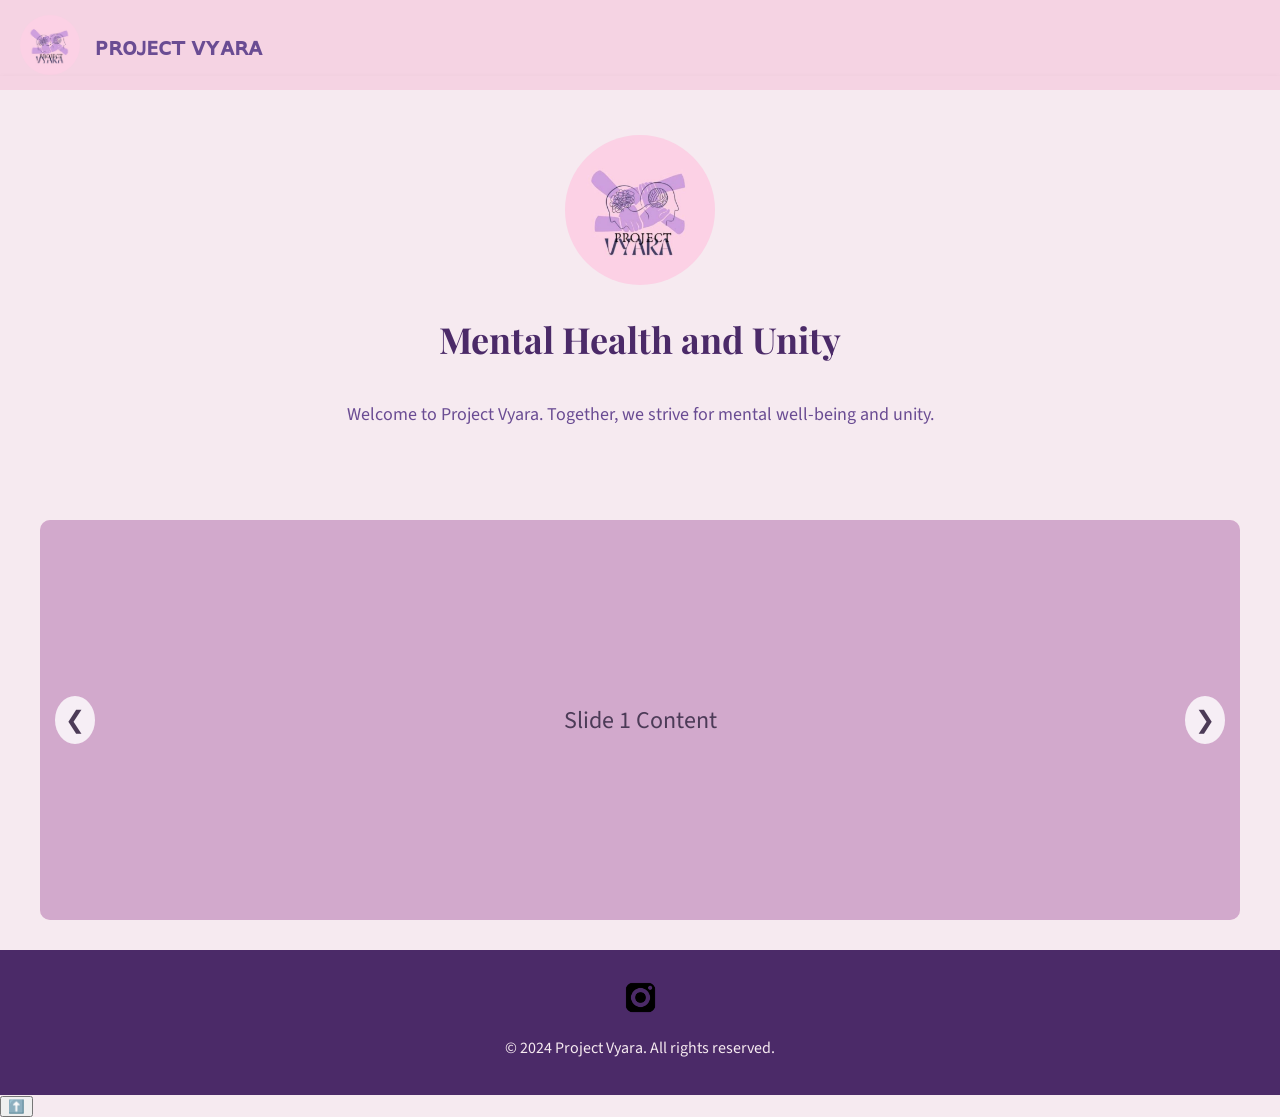
==== commit 4b338bed: "Update index.html" ====
--- a/index.html
+++ b/index.html
@@ -10,21 +10,24 @@
 </head>
 <body>
 
-    <!-- Navbar -->
-    <nav class="navbar">
-        <div class="logo-container">
-            <img src="Images/logo.jpg" alt="Logo" class="logo-img" loading="lazy">
-            <div class="project-name">ᴘʀᴏᴊᴇᴄᴛ ᴠʏᴀʀᴀ</div>
-        </div>
-        <button class="menu-toggle" aria-label="Toggle Menu">&#9776;</button>
-        <ul class="nav-links">
-            <li><a href="#about">About Us</a></li>
-            <li><a href="#services">Services</a></li>
-            <li><a href="#resources">Resources</a></li>
-            <li><a href="#events">Events</a></li>
-            <li><a href="#contact">Contact</a></li>
-        </ul>
-    </nav>
+<nav class="navbar">
+    <div class="logo-container">
+        <img src="Images/logo.jpg" alt="Logo" class="logo-img" loading="lazy">
+        <div class="project-name">ᴘʀᴏᴊᴇᴄᴛ ᴠʏᴀʀᴀ</div>
+    </div>
+    <!-- Updated menu-toggle button -->
+    <button class="menu-toggle" aria-label="Toggle navigation">
+        <span></span>
+    </button>
+    <ul class="nav-links">
+        <li><a href="#about">About Us</a></li>
+        <li><a href="#services">Services</a></li>
+        <li><a href="#resources">Resources</a></li>
+        <li><a href="#events">Events</a></li>
+        <li><a href="#contact">Contact</a></li>
+    </ul>
+</nav>
+
 
 <!-- Side Menu -->
 <div class="side-menu">
--- a/style.css
+++ b/style.css
@@ -2,8 +2,8 @@
 body {
     margin: 0;
     font-family: 'Source Sans Pro', Arial, sans-serif;
-    background-color: #F8D1DA;
-    color: #D06F8B;
+    background-color: #F6EAF0; /* Light pastel pink */
+    color: #6A4C93; /* Dark lavender/purple */
     overflow-x: hidden;
     opacity: 0; /* Starting state for loading */
     transition: opacity 1s ease-in-out; /* Page loading transition */
@@ -18,7 +18,7 @@
     display: flex;
     justify-content: space-between;
     align-items: center;
-    background-color: #F8D1DA;
+    background-color: #F6EAF0; /* Light pastel pink */
     padding: 15px 30px;
     box-shadow: 0 2px 4px rgba(0, 0, 0, 0.1);
     opacity: 0; /* Hidden initially */
@@ -30,6 +30,162 @@
     opacity: 1; /* Final state */
     transform: translateY(0);
 }
+
+/* General styles for phone navbar */
+.navbar {
+    display: flex;
+    justify-content: space-between;
+    align-items: center;
+    background-color: #F5D3E3; /* Pastel pink */
+    padding: 15px 20px;
+    box-shadow: 0 2px 4px rgba(0, 0, 0, 0.1);
+}
+
+/* Menu Toggle (Hamburger) */
+.menu-toggle {
+    display: block; /* Ensure it's visible */
+    width: 30px; /* Width of the icon */
+    height: 20px; /* Height reserved for the three lines */
+    position: relative; /* For pseudo-elements positioning */
+    cursor: pointer;
+}
+
+/* Hamburger lines */
+.menu-toggle span,
+.menu-toggle::before,
+.menu-toggle::after {
+    content: ""; /* Create the lines */
+    display: block; /* Render as block elements */
+    background-color: #4C3B57; /* Dark purple color */
+    height: 3px; /* Line thickness */
+    width: 100%; /* Full width of the button */
+    border-radius: 2px; /* Rounded edges for aesthetics */
+    transition: transform 0.3s, opacity 0.3s; /* Smooth animations */
+    position: absolute;
+    left: 0;
+}
+
+/* Middle line */
+.menu-toggle span {
+    top: 50%; /* Center the middle line */
+    transform: translateY(-50%);
+}
+
+/* Top line */
+.menu-toggle::before {
+    top: 0; /* Position at the top */
+}
+
+/* Bottom line */
+.menu-toggle::after {
+    bottom: 0; /* Position at the bottom */
+}
+
+/* Animation when menu is toggled open */
+.menu-toggle.open span {
+    opacity: 0; /* Hide the middle line */
+}
+
+.menu-toggle.open::before {
+    transform: translateY(10px) rotate(45deg); /* Rotate the top line */
+}
+
+.menu-toggle.open::after {
+    transform: translateY(-10px) rotate(-45deg); /* Rotate the bottom line */
+}
+
+/* Navigation Links */
+.nav-links {
+    display: none; /* Hide by default for mobile */
+    flex-direction: column; /* Stack links vertically */
+    position: absolute;
+    top: 60px; /* Position below the navbar */
+    left: 0;
+    background-color: #F5D3E3; /* Same background as navbar */
+    width: 100%; /* Full-width */
+    padding: 10px 0;
+    box-shadow: 0 4px 8px rgba(0, 0, 0, 0.1);
+    z-index: 999; /* Ensure above other elements */
+}
+
+.nav-links.open {
+    display: flex; /* Show when menu is open */
+}
+
+.nav-links li {
+    text-align: center;
+    padding: 10px 0;
+    border-bottom: 1px solid #E9B8D1; /* Subtle border */
+}
+
+.nav-links li:last-child {
+    border-bottom: none;
+}
+
+.nav-links a {
+    text-decoration: none;
+    color: #4C3B57; /* Dark purple */
+    font-family: 'Source Sans Pro', sans-serif;
+    font-weight: 600;
+    font-size: 18px;
+    transition: background-color 0.3s, color 0.3s;
+}
+
+.nav-links a:hover {
+    background-color: #D2A9CC; /* Pastel purple hover effect */
+    color: #FFFFFF; /* White text on hover */
+    border-radius: 5px;
+    padding: 8px 15px;
+}
+
+/* Close Button for Mobile Menu */
+.menu-toggle.close-menu {
+    background-color: transparent;
+    font-size: 24px;
+    color: #4C3B57; /* Dark purple */
+    position: absolute;
+    top: 15px;
+    right: 20px;
+    cursor: pointer;
+}
+
+/* Navbar Logo */
+.logo-container {
+    display: flex;
+    align-items: center;
+    gap: 15px;
+}
+
+.logo-img {
+    width: 50px;
+    height: 50px;
+    border-radius: 50%; /* Rounded for aesthetic */
+}
+
+.project-name {
+    font-family: 'Playfair Display', serif;
+    font-size: 22px;
+    font-weight: bold;
+    color: #8B004B; /* Deep purple for the brand name */
+    text-transform: capitalize;
+}
+
+/* Mobile Styles */
+@media (max-width: 768px) {
+    .nav-links {
+        display: none; /* Hide links initially */
+        flex-direction: column; /* Vertical stack for mobile */
+    }
+
+    .nav-links.open {
+        display: flex; /* Show links when menu is toggled */
+    }
+
+    .menu-toggle {
+        display: block; /* Ensure toggle button is visible */
+    }
+}
+
 
 /* Logo */
 .logo-container {
@@ -57,6 +213,7 @@
     font-size: 24px;
     font-weight: bold;
     text-transform: lowercase;
+    color: #6A4C93; /* Dark lavender */
 }
 
 /* Navigation Links */
@@ -72,7 +229,7 @@
 
 .nav-links a {
     text-decoration: none;
-    color: #D06F8B;
+    color: #6A4C93; /* Lavender */
     font-family: 'Source Sans Pro', sans-serif;
     font-weight: 600;
     transition: color 0.3s, background-color 0.3s, padding 0.3s, box-shadow 0.3s;
@@ -84,12 +241,22 @@
     display: block;
     width: 0;
     height: 2px;
-    background: #D06F8B;
+    background: #6A4C93; /* Lavender */
     transition: width 0.3s;
 }
 
 .nav-links a:hover::after {
     width: 100%;
+}
+
+/* Mobile Menu Toggle */
+.menu-toggle {
+    display: none; /* Hide the menu toggle button by default */
+    background: none;
+    border: none;
+    font-size: 24px;
+    color: #6A4C93; /* Lavender */
+    cursor: pointer;
 }
 
 /* Side Menu Styles */
@@ -99,7 +266,7 @@
     left: -100%; /* Hidden initially */
     width: 60%; /* Covers 60% of the screen */
     height: 100%;
-    background-color: #F8D1DA;
+    background-color: #F6EAF0; /* Light pastel pink */
     box-shadow: 2px 0 5px rgba(0, 0, 0, 0.5);
     transition: left 0.8s ease-in-out; /* Smooth slide-in */
     z-index: 1000;
@@ -113,7 +280,7 @@
     background: none;
     border: none;
     font-size: 24px;
-    color: #D06F8B;
+    color: #6A4C93; /* Lavender */
     cursor: pointer;
     margin: 15px;
 }
@@ -133,18 +300,18 @@
     padding: 10px 20px;
     background-color: transparent;
     border-radius: 8px;
-    color: #D06F8B;
+    color: #6A4C93; /* Lavender */
     transition: background-color 0.3s ease, color 0.3s ease;
 }
 
 .side-nav-links a:hover {
-    background-color: #D06F8B;
-    color: #fff;
+    background-color: #6A4C93; /* Lavender */
+    color: #F6EAF0; /* Pastel pink text */
     box-shadow: 0px 4px 10px rgba(0, 0, 0, 0.1);
 }
 
 .side-nav-links a:active {
-    background-color: #C54A6B;
+    background-color: #4B2A68; /* Darker purple */
     box-shadow: 0px 4px 10px rgba(0, 0, 0, 0.3);
 }
 
@@ -154,7 +321,7 @@
     justify-content: center;
     align-items: center;
     height: 400px;
-    background-color: #F8D1DA;
+    background-color: #F6EAF0; /* Light pastel pink */
     text-align: center;
     opacity: 0; /* Hidden initially */
     transform: translateY(50px); /* Starts sliding up */
@@ -189,13 +356,13 @@
 .hero h1 {
     font-family: 'Playfair Display', serif;
     font-size: 36px;
-    color: #8B004B;
+    color: #4B2A68; /* Darker purple */
 }
 
 .hero p {
     font-family: 'Source Sans Pro', sans-serif;
     font-size: 18px;
-    color: #D06F8B;
+    color: #6A4C93; /* Lavender */
     margin-top: 10px;
     opacity: 0; /* Hidden initially */
     transform: translateY(30px); /* Starts sliding up */
@@ -209,10 +376,10 @@
 
 /* Footer */
 .footer {
-    background-color: #8B004B;
+    background-color: #4B2A68; /* Darker purple */
     padding: 20px;
     text-align: center;
-    color: #F8D1DA;
+    color: #F6EAF0; /* Light pastel pink */
     opacity: 0; /* Hidden initially */
     transform: translateY(50px); /* Starts sliding up */
     transition: opacity 1.5s ease-in-out 1.5s, transform 1.5s ease-in-out 1.5s; /* Delayed entry */
@@ -221,16 +388,6 @@
 .loaded .footer {
     opacity: 1; /* Final state */
     transform: translateY(0);
-}
-
-/* Mobile Menu Toggle */
-.menu-toggle {
-    display: none;
-    background: none;
-    border: none;
-    font-size: 24px;
-    color: #D06F8B;
-    cursor: pointer;
 }
 
 /* Social Icons */
@@ -257,65 +414,112 @@
     position: relative;
     width: 100%;
     max-width: 1200px;
-    margin: 20px auto;
+    margin: 30px auto;
     overflow: hidden;
     border-radius: 10px;
+    background-color: #F5D3E3; /* Match logo background */
 }
 
 .slideshow-container {
     display: flex;
-    transition: transform 1s ease; /* Smooth transition for container */
+    transition: transform 1s ease; /* Smooth slide transition */
 }
 
 .slideshow-slide {
     flex: 1 0 100%;
-    height: 400px; /* Adjust as needed */
-    background-color: #D06F8B; /* Background color for slides */
-    color: white;
+    height: 400px; /* Adjustable height */
+    background-color: #D2A9CC; /* Pastel purple inspired by logo elements */
+    color: #4C3B57; /* Dark purple text for contrast */
+    font-family: 'Source Sans Pro', sans-serif;
     font-size: 24px;
     opacity: 0; /* Hidden initially */
-    transition: opacity 1s ease; /* Shorter opacity transition */
-    position: absolute; /* Position absolute for smooth transitions */
-    top: 0; /* Align slides */
-    left: 0; /* Align slides */
-    
-    /* Centering styles */
-    display: flex; /* Enable flexbox */
-    justify-content: center; /* Center horizontally */
-    align-items: center; /* Center vertically */
-    text-align: center; /* Center text inside the slide */
+    position: absolute; /* Overlapping positioning for slides */
+    top: 0;
+    left: 0;
+    display: flex; /* Center slide content */
+    justify-content: center;
+    align-items: center;
+    text-align: center;
+    transition: opacity 1s ease; /* Smooth fade-in/out */
 }
 
 .slideshow-slide.active {
     opacity: 1; /* Fully visible */
-    position: relative; /* Allow normal flow for the active slide */
-}
-
-
-/* Arrow Styles */
+    position: relative; /* Normal stacking for active slide */
+    z-index: 1; /* Ensure active slide is on top */
+}
+
+/* Arrows */
 .arrow {
     position: absolute;
     top: 50%;
     transform: translateY(-50%);
-    background-color: rgba(255, 255, 255, 0.5); /* Semi-transparent background */
+    background-color: rgba(255, 255, 255, 0.8); /* Semi-transparent white */
     border: none;
-    border-radius: 20px; /* More rounded */
-    padding: 5px 10px; /* Thinner buttons */
+    border-radius: 50%;
+    padding: 10px;
     cursor: pointer;
-    font-size: 18px; /* Smaller font size */
-    color: #D06F8B; /* Arrow color */
+    font-size: 24px; /* Arrow size */
+    color: #4C3B57; /* Dark purple arrow */
     z-index: 10; /* Ensure arrows are above slides */
-    transition: background-color 0.3s;
+    transition: background-color 0.3s ease, transform 0.3s ease;
 }
 
 .arrow:hover {
-    background-color: rgba(255, 255, 255, 0.8); /* Change background on hover */
+    background-color: rgba(242, 209, 224, 0.8); /* Light pink on hover */
+    transform: scale(1.1); /* Slightly enlarge */
 }
 
 .left-arrow {
-    left: 10px; /* Position left arrow */
+    left: 15px; /* Position left arrow */
 }
 
 .right-arrow {
-    right: 10px; /* Position right arrow */
-}
+    right: 15px; /* Position right arrow */
+}
+
+/* Indicators */
+.slideshow-indicators {
+    position: absolute;
+    bottom: 15px;
+    left: 50%;
+    transform: translateX(-50%);
+    display: flex;
+    gap: 10px;
+}
+
+.indicator {
+    width: 12px;
+    height: 12px;
+    background-color: rgba(76, 59, 87, 0.5); /* Dark purple semi-transparent */
+    border-radius: 50%;
+    cursor: pointer;
+    transition: background-color 0.3s ease, transform 0.3s ease;
+}
+
+.indicator.active {
+    background-color: #4C3B57; /* Fully opaque dark purple */
+    transform: scale(1.2); /* Slightly enlarge active indicator */
+}
+
+.indicator:hover {
+    background-color: #D2A9CC; /* Pastel purple on hover */
+}
+
+/* Mobile Styles */
+@media (max-width: 768px) {
+    .slideshow-slide {
+        height: 300px; /* Reduce height for smaller screens */
+        font-size: 18px; /* Adjust text size */
+    }
+
+    .arrow {
+        font-size: 20px; /* Smaller arrows */
+        padding: 8px; /* Adjust padding */
+    }
+
+    .indicator {
+        width: 10px;
+        height: 10px;
+    }
+}
